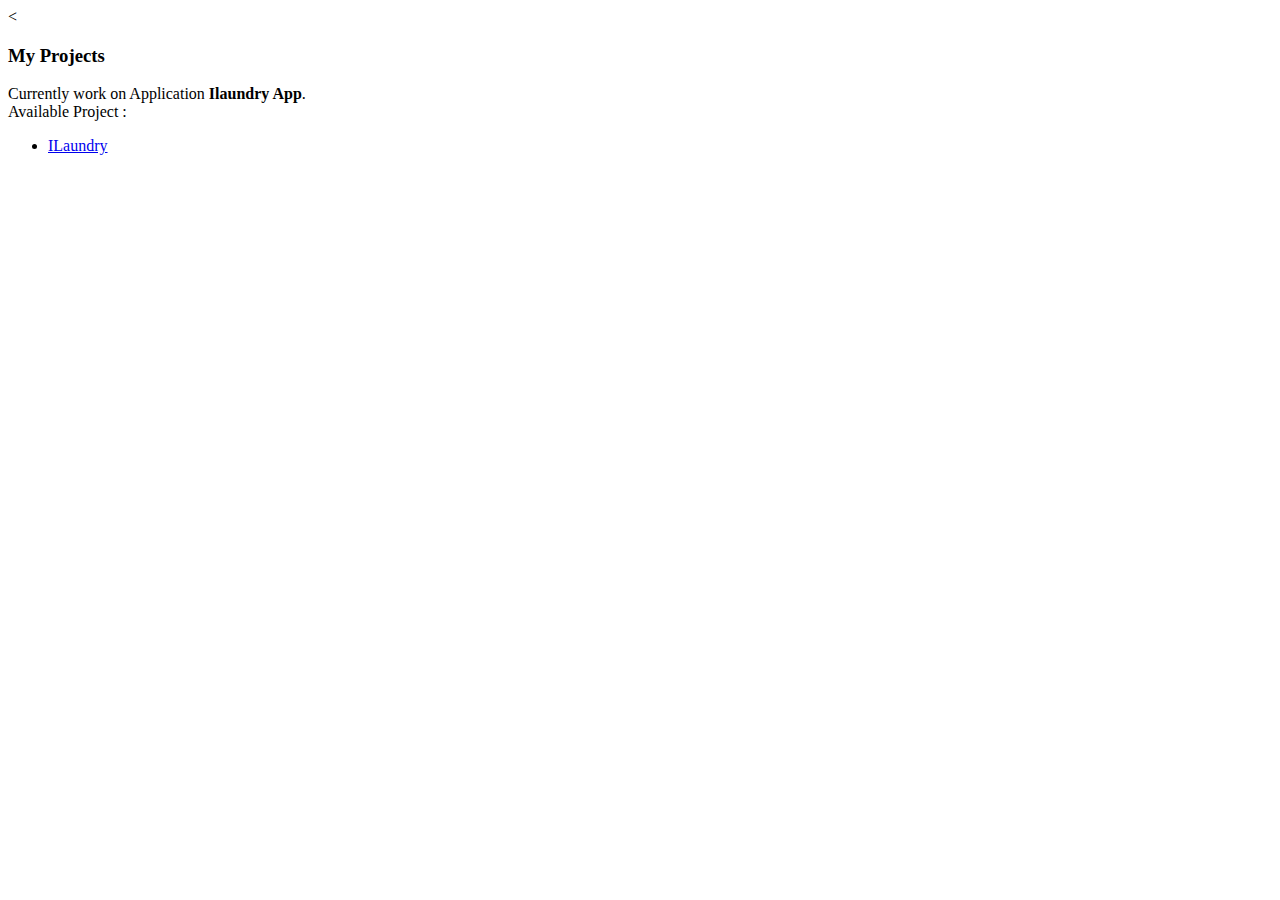
==== index.html @ cbbcd095 "Add ILaundry pages" ====
<<!DOCTYPE html>
<html>
<head>
	<title>Riady Santoso Pages</title>
</head>
<body>
	<h3>My Projects</h3>
	Currently work on Application <b>Ilaundry App</b>.<br>
	Available Project :
	<ul>
		<li><a href="ilaundry.html">ILaundry</a></li>		
	</ul>
</body>
</html>
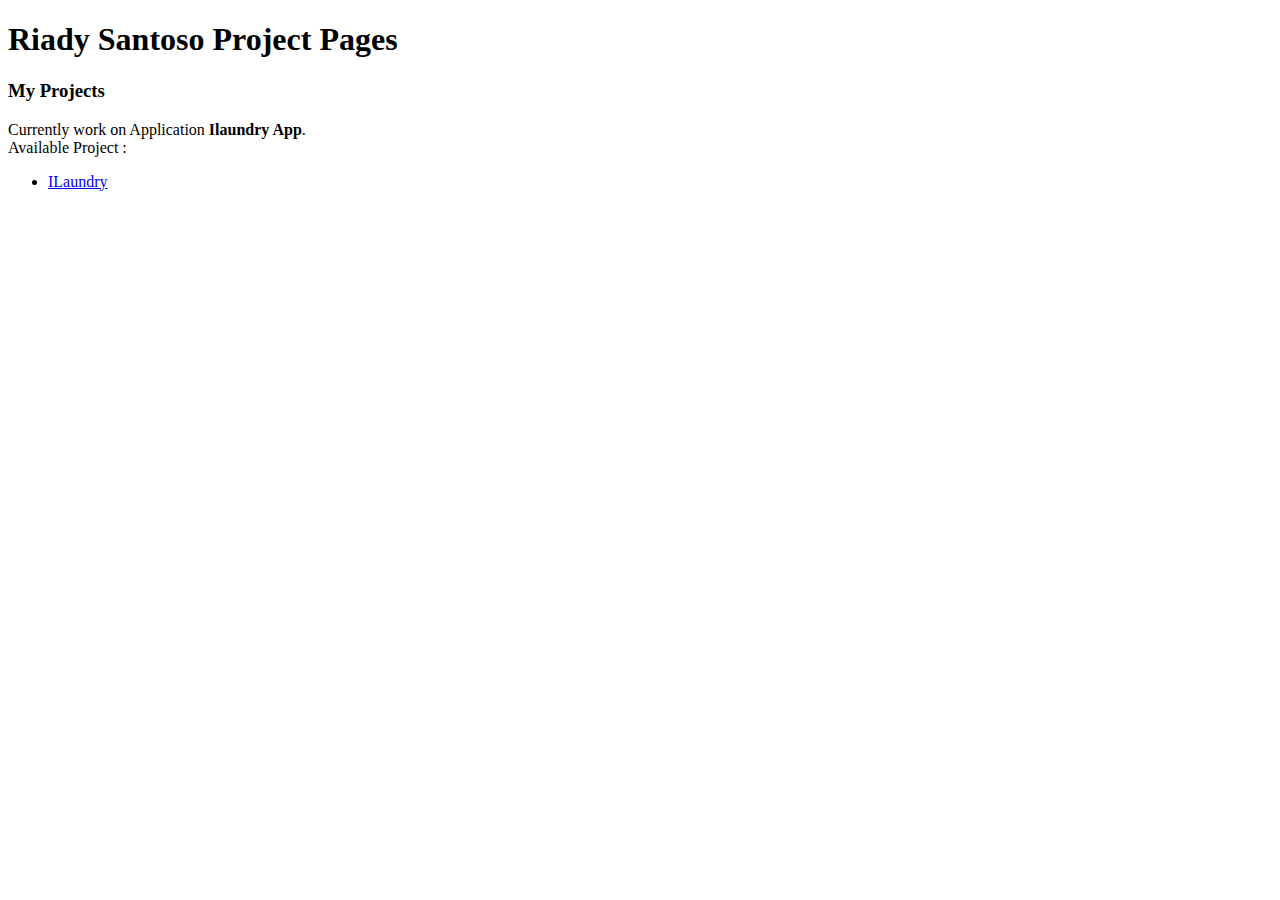
==== commit d1109f8d: "update style bootstrap" ====
--- a/index.html
+++ b/index.html
@@ -1,14 +1,22 @@
-<<!DOCTYPE html>
+<!DOCTYPE html>
 <html>
 <head>
+	<style type="text/css" src="assets/bootstrap.min.css"></style>
 	<title>Riady Santoso Pages</title>
+	<div class="page-header">
+		<h1>Riady Santoso Project Pages</h1>
+	</div>
 </head>
 <body>
-	<h3>My Projects</h3>
-	Currently work on Application <b>Ilaundry App</b>.<br>
-	Available Project :
-	<ul>
-		<li><a href="ilaundry.html">ILaundry</a></li>		
-	</ul>
+	<div class="container">
+		<div class="jumbotron">
+			<h3>My Projects</h3>
+			Currently work on Application <b>Ilaundry App</b>.<br>
+			Available Project :
+			<ul class="list-group">
+			  <li class="list-group-item"><a href="ilaundry.html">ILaundry</a></li>
+			</ul>
+		</div>
+	</div>
 </body>
 </html>
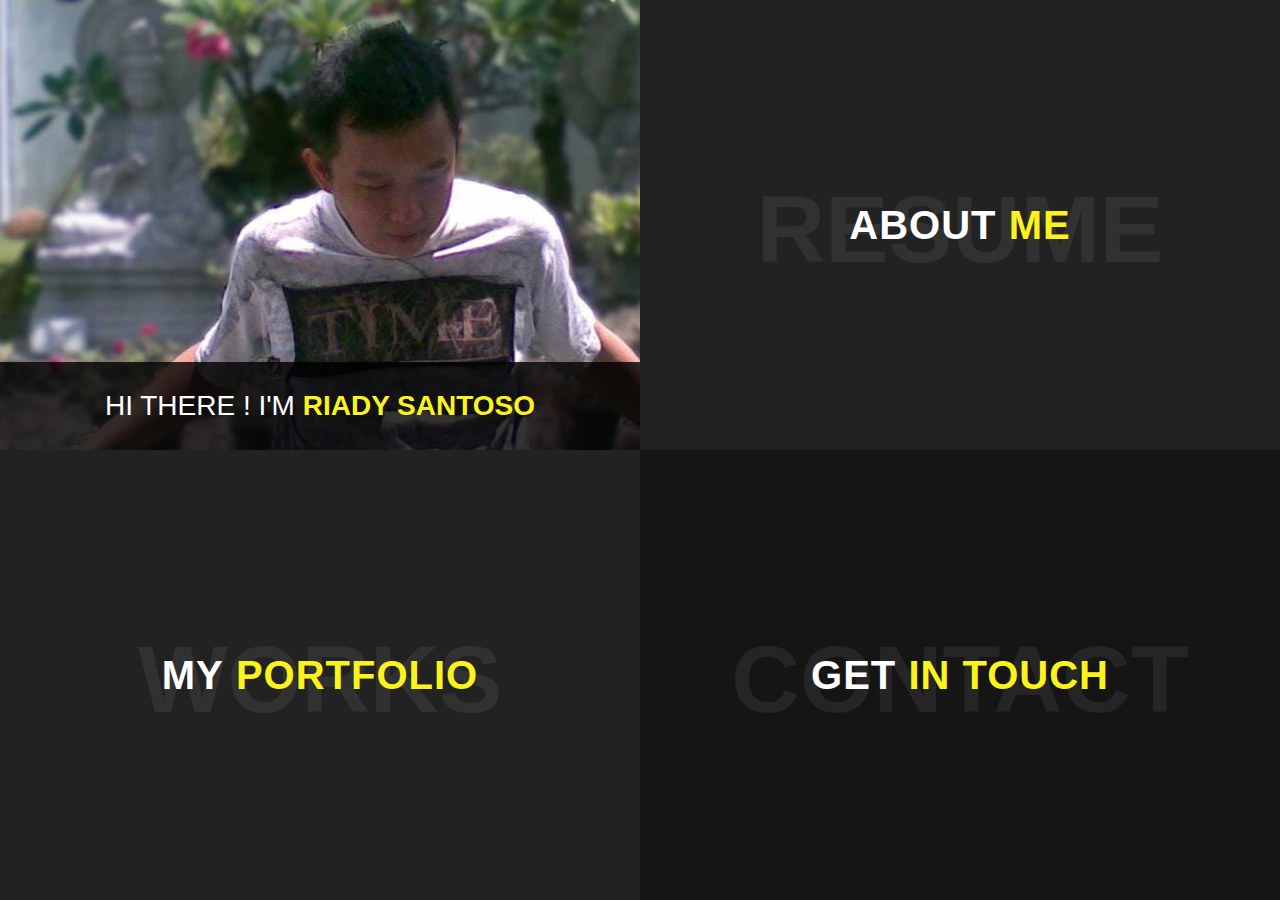
==== commit 0e5d0acb: "ganti model react" ====
--- a/index.html
+++ b/index.html
@@ -1,22 +1 @@
-<!DOCTYPE html>
-<html>
-<head>
-	<style type="text/css" src="assets/bootstrap.min.css"></style>
-	<title>Riady Santoso Pages</title>
-	<div class="page-header">
-		<h1>Riady Santoso Project Pages</h1>
-	</div>
-</head>
-<body>
-	<div class="container">
-		<div class="jumbotron">
-			<h3>My Projects</h3>
-			Currently work on Application <b>Ilaundry App</b>.<br>
-			Available Project :
-			<ul class="list-group">
-			  <li class="list-group-item"><a href="ilaundry.html">ILaundry</a></li>
-			</ul>
-		</div>
-	</div>
-</body>
-</html>
+<!doctype html><html lang="en"><head><meta charset="utf-8"><meta name="viewport" content="width=device-width,initial-scale=1,shrink-to-fit=no"><meta name="theme-color" content="#000000"><link rel="manifest" href="/manifest.json"><link rel="shortcut icon" href="/favicon.ico"><title>React App</title><link href="/static/css/main.0c2f0920.css" rel="stylesheet"></head><body><noscript>You need to enable JavaScript to run this app.</noscript><div id="root"></div><script type="text/javascript" src="/static/js/main.f493660e.js"></script></body></html>--- a/static/css/main.0c2f0920.css
+++ b/static/css/main.0c2f0920.css
@@ -0,0 +1,2 @@
+body{margin:0;padding:0;height:100%;width:100%;font-family:sans-serif}
+/*# sourceMappingURL=main.0c2f0920.css.map*/